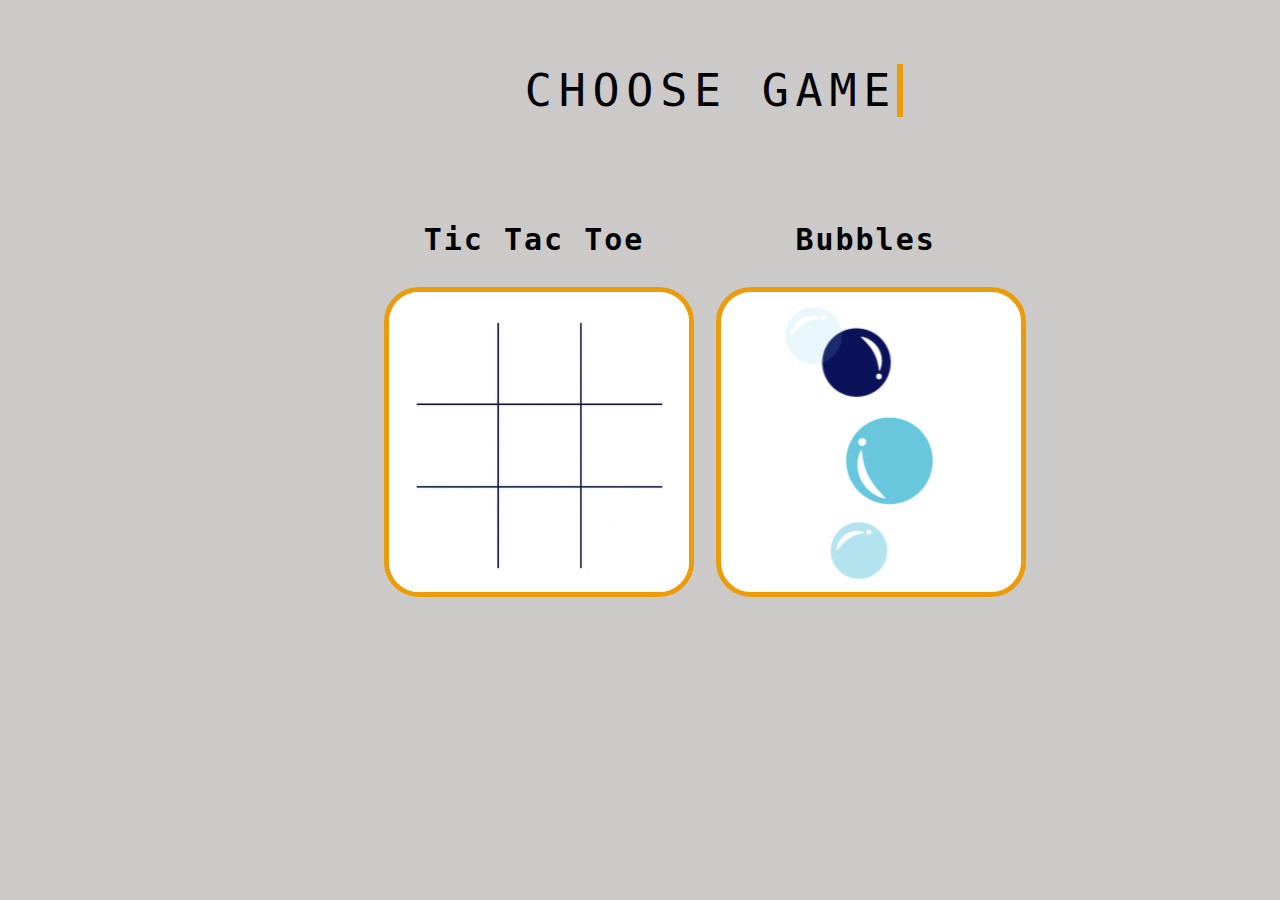
==== index.html @ 78d67f06 "initial commit" ====
<!DOCTYPE HTML>
<html>
<head>
	<meta charset ="urf-8">

	<link href="selectGame.css" rel="stylesheet"/>
</head>
<body>

    <p id = "p0" align = "center">CHOOSE GAME</p>

    <div id ="ttt"> <p> Tic Tac Toe </p>
        <a href="XO.html"> 
            <img src="x_o.gif" > 
        </a>
    </div>

    

    <div id="bub"> <p> Bubbles </p>
        <a href="bubbleGame.html"> 
            <img src="bub2.gif" alt="">
        </a> 
    </div>

</body>
</html>
---- selectGame.css ----
body {
    background-color: rgb(204, 201, 201);
}
html, body {
  padding-top: 0;
  margin: auto; position:relative;
  width: 100%;
  height: 100%;
  position: fixed;
}
#ttt {
    height: auto;
    width: 300px;
    position: absolute;
    margin-left: 30%;
    margin-top:15%;
    text-align: center;
    font-family: monospace;
    letter-spacing: 2px;
    font-size: 30px;
    font-weight: 900;
    border-radius: 35px;
    padding-right: 50px;
}

#bub {
    height: auto;
    width: 300px;
    text-align: center;
    margin-left: 52%;
    margin-top: 15%;
    letter-spacing: 2px;
    position: absolute;
    font-family: monospace;
    font-size: 30px;
    font-weight: 700;
    border-radius: 35px;
    padding-left: 50px;
}

img {
    height: 300px;
    width: 300px;
    background-color: white;
    border: 5px solid rgb(236, 156, 8);
    border-radius: 35px;
    
}
img:hover {
    transition: all 0.5s ease-out;
    height: 320px;
    width: 320px;
}

div {
    -webkit-animation: text-focus-in 1s cubic-bezier(0.550, 0.085, 0.680, 0.530) both;
    animation: text-focus-in 0.5s cubic-bezier(0.550, 0.085, 0.680, 0.530) both;
}



  @-webkit-keyframes text-focus-in {
    0% {
      -webkit-filter: blur(12px);
              filter: blur(12px);
      opacity: 0;
    }
    100% {
      -webkit-filter: blur(0px);
              filter: blur(0px);
      opacity: 1;
    }
  }
  @keyframes text-focus-in {
    0% {
      -webkit-filter: blur(12px);
              filter: blur(12px);
      opacity: 0;
    }
    100% {
      -webkit-filter: blur(0px);
              filter: blur(0px);
      opacity: 1;
    }
}

div:hover {
    text-shadow: 0px 0px 6px rgba(255, 255, 255, 1);
    letter-spacing: 3px;
    font-size: 40px;
    transition: all 0.5s;
}

#p0 {
    font-family: monospace; /* Web-safe typewriter-like font */
    font-size: 45px;
 
    overflow: hidden; /* Ensures the content is not revealed until the animation */
    border-right: .15em solid rgb(236, 156, 8); /* The typwriter cursor */
    white-space: nowrap; /* Keeps the content on a single line */
    margin-top: 5%;
    margin-left: 41%;
    position: absolute;
    letter-spacing: .15em; /* Adjust as needed */
    animation: 
    typing 2s steps(25, end),
    blinking-cursor 0.7s step-end infinite;
}

@keyframes typing {
    from { width: 0 }
    to { width: 15% }
  }
  @keyframes blinking-cursor {
    from, to { border-color: transparent }
    50% { border-color: orange; }
}
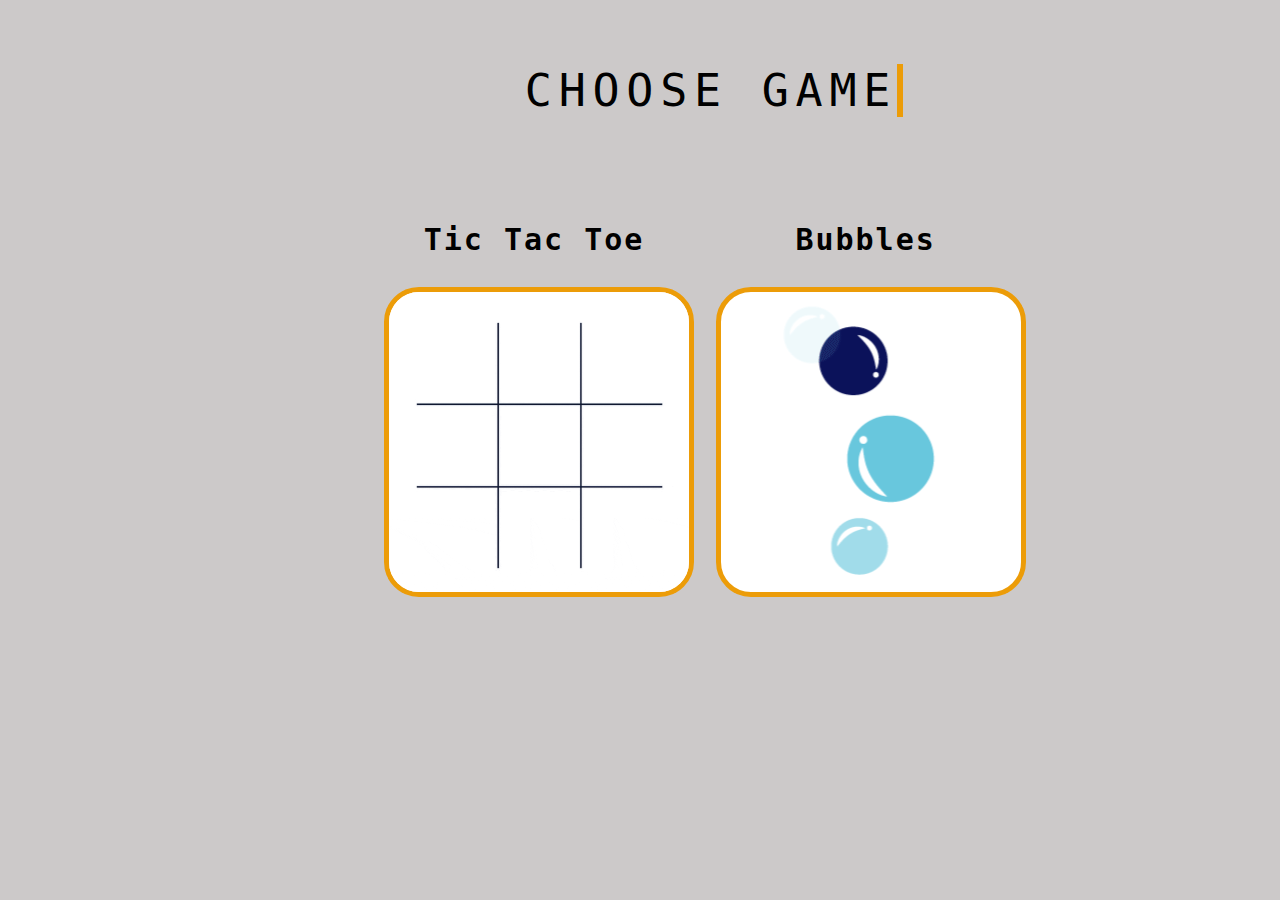
==== commit 8853642f: "initial commit" ====
--- a/index.html
+++ b/index.html
@@ -19,7 +19,7 @@
 
     <div id="bub"> <p> Bubbles </p>
         <a href="bubbleGame.html"> 
-            <img src="bub2.gif" alt="">
+            <img src="bub.gif" alt="">
         </a> 
     </div>
 
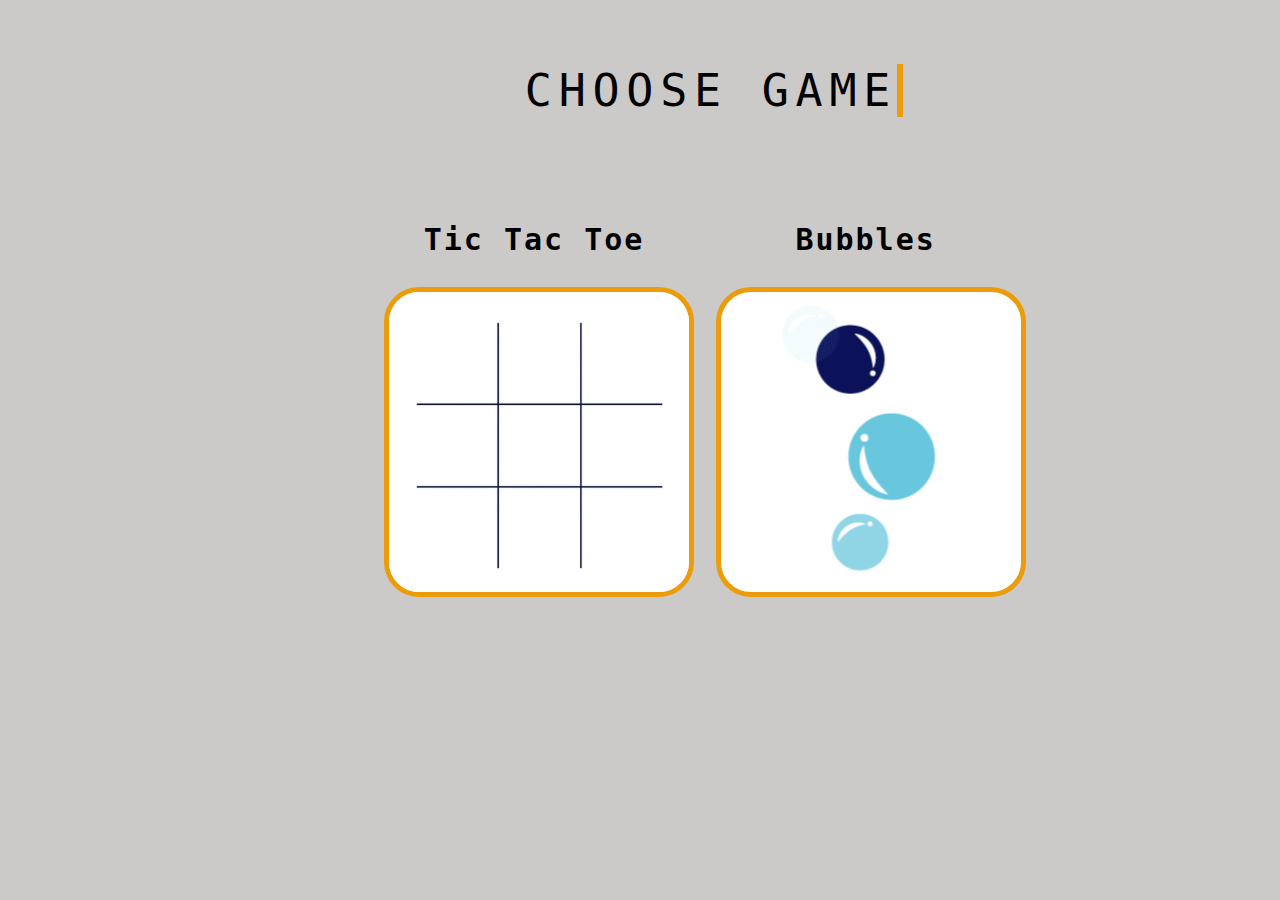
==== commit 48899a7b: "some chanages" ====
--- a/index.html
+++ b/index.html
@@ -10,7 +10,7 @@
     <p id = "p0" align = "center">CHOOSE GAME</p>
 
     <div id ="ttt"> <p> Tic Tac Toe </p>
-        <a href="XO.html"> 
+        <a href="X_O.html"> 
             <img src="x_o.gif" > 
         </a>
     </div>
